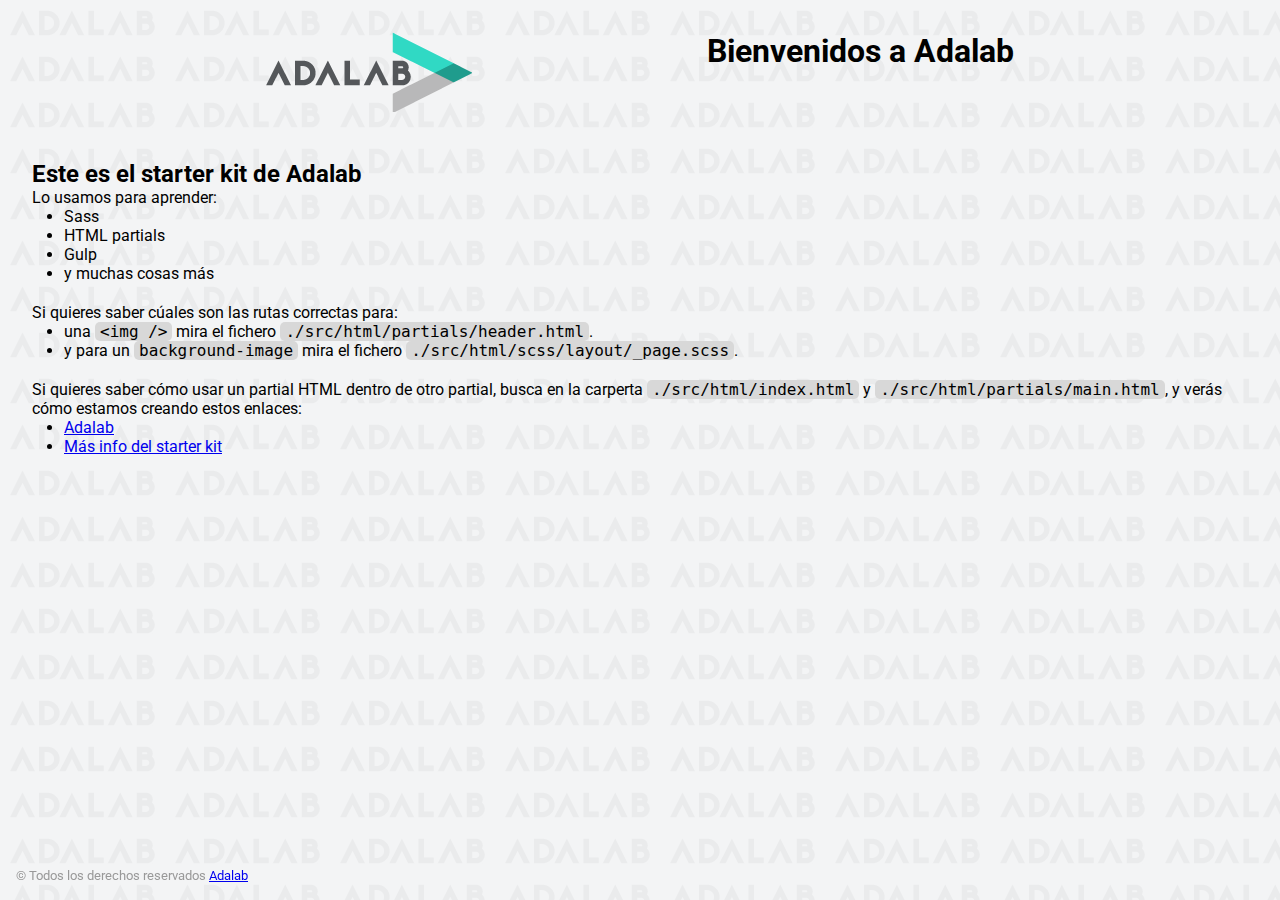
==== docs/index.html @ 31787363 "html, styles and JS to ddisplay characters list" ====
<!DOCTYPE html>
<html lang="es">
  <head>
    <meta charset="UTF-8" />
    <meta name="viewport" content="width=device-width, initial-scale=1" />
    <title>Adalab Web Starter Kit</title>
    <link href="https://fonts.googleapis.com/css?family=Roboto&display=swap" rel="stylesheet" />
    
    <link rel="icon" href="./images/favicon.png" />
    <link rel="stylesheet" href="./assets/main-62015576.css">
  </head>

  <body>
    <div class="page">
      <header class="page__header">
  <img src="./images/logo-adalab.png" alt="Adalab">
  <h1>Bienvenidos a Adalab</h1>
</header>

      <main class="page__main">
  <h2>Este es el starter kit de Adalab</h2>
  <p>Lo usamos para aprender:</p>
  <ul class="main__list">
    <li>Sass</li>
    <li>HTML partials</li>
    <li>Gulp</li>
    <li>y muchas cosas más</li>
  </ul>
  <p>Si quieres saber cúales son las rutas correctas para:</p>
  <ul class="main__list">
    <li>
      una <code class="code">&lt;img /&gt;</code> mira el fichero
      <code class="code">./src/html/partials/header.html</code>.
    </li>
    <li>
      y para un <code class="code">background-image</code> mira el fichero
      <code class="code">./src/html/scss/layout/_page.scss</code>.
    </li>
  </ul>
  <p>
    Si quieres saber cómo usar un partial HTML dentro de otro partial, busca en la carperta
    <code class="code">./src/html/index.html</code> y
    <code class="code">./src/html/partials/main.html</code>, y verás cómo estamos creando estos
    enlaces:
  </p>
  <ul class="main__list">
    <li>
      <a class="link__adalab" href="https://adalab.es">Adalab</a>

    </li>
    <li>
      <a class="{=$aClass}" href="./more-info.html">Más info del starter kit</a>

    </li>
  </ul>
</main>

      <footer class="page__footer">
  <small>
    &copy; Todos los derechos reservados
    <a class="link__adalab" href="https://adalab.es">Adalab</a>

  </small>
</footer>

    </div>
    <script src="./js/main.js"></script>
  </body>
</html>
---- docs/assets/main-62015576.css ----
*{box-sizing:border-box;margin:0;padding:0}.code{font-size:16px;background:#d8d8d8;padding:0 5px;border-radius:5px}.link__adalab:hover{background-color:#099d8d;color:#fff}.link__github:hover{background-color:#ccc;color:#000}body{padding:2rem;height:100vh;background-image:url(../images/bg-adalab.png);background-color:#f3f4f5;font-family:Roboto,sans-serif}.page__header{display:flex;justify-content:space-evenly;margin-bottom:3rem}.page__footer{position:fixed;left:0;bottom:0;width:100vw;padding:1rem;color:#999}.main__list{padding-left:2rem;padding-bottom:20px}
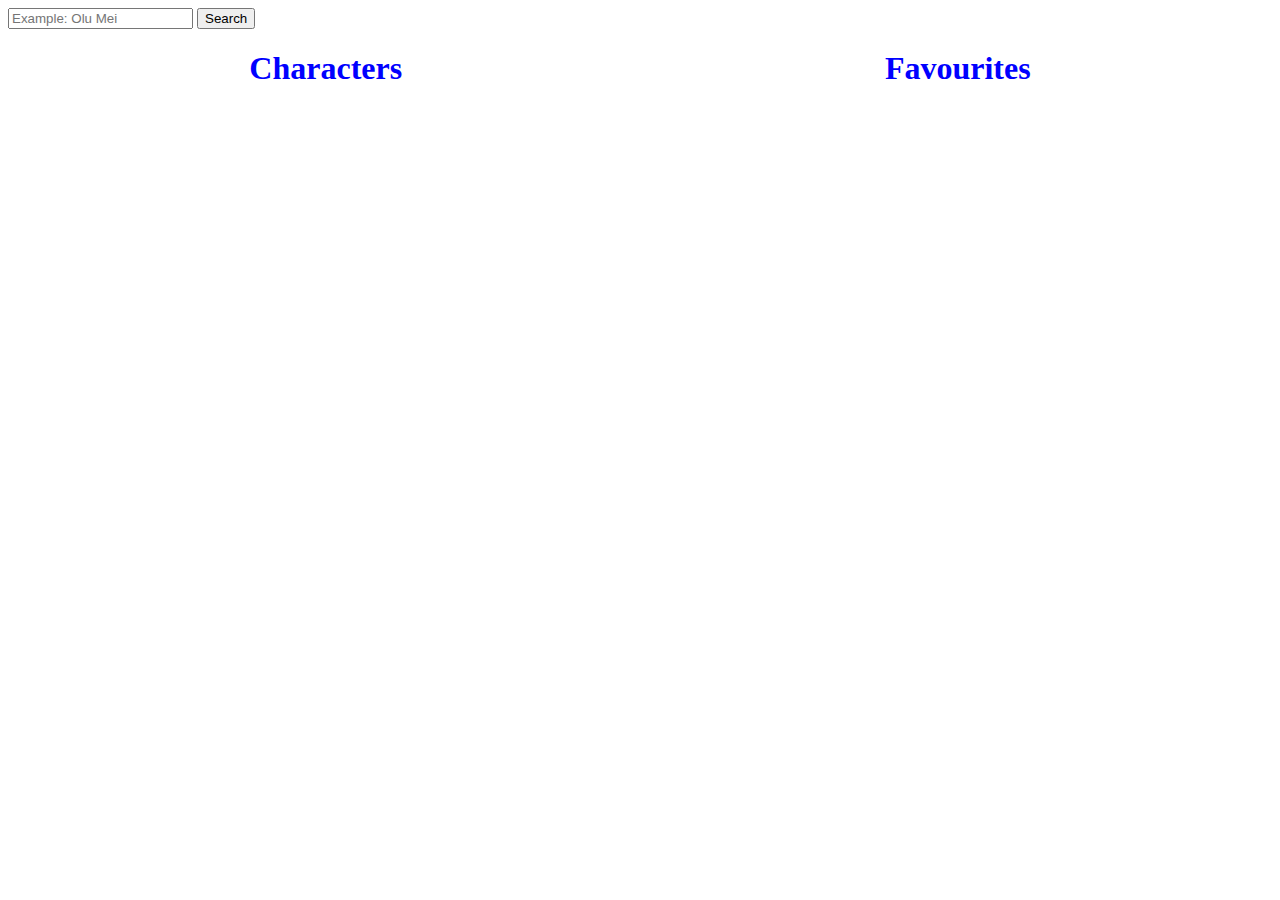
==== commit 1a3baaed: "Deployed new version of the page to production" ====
--- a/docs/index.html
+++ b/docs/index.html
@@ -1,69 +1,36 @@
 <!DOCTYPE html>
 <html lang="es">
-  <head>
-    <meta charset="UTF-8" />
-    <meta name="viewport" content="width=device-width, initial-scale=1" />
-    <title>Adalab Web Starter Kit</title>
-    <link href="https://fonts.googleapis.com/css?family=Roboto&display=swap" rel="stylesheet" />
+<head>
+    <meta charset="UTF-8">
+    <meta name="viewport" content="width=device-width, initial-scale=1.0">
+    <title>Evaluación final JS</title>
     
-    <link rel="icon" href="./images/favicon.png" />
-    <link rel="stylesheet" href="./assets/main-62015576.css">
-  </head>
+  <link rel="stylesheet" href="./assets/index-c879d4b2.css">
+</head>
+<body>
 
-  <body>
-    <div class="page">
-      <header class="page__header">
-  <img src="./images/logo-adalab.png" alt="Adalab">
-  <h1>Bienvenidos a Adalab</h1>
-</header>
+    <header></header>
+    <main>
 
-      <main class="page__main">
-  <h2>Este es el starter kit de Adalab</h2>
-  <p>Lo usamos para aprender:</p>
-  <ul class="main__list">
-    <li>Sass</li>
-    <li>HTML partials</li>
-    <li>Gulp</li>
-    <li>y muchas cosas más</li>
-  </ul>
-  <p>Si quieres saber cúales son las rutas correctas para:</p>
-  <ul class="main__list">
-    <li>
-      una <code class="code">&lt;img /&gt;</code> mira el fichero
-      <code class="code">./src/html/partials/header.html</code>.
-    </li>
-    <li>
-      y para un <code class="code">background-image</code> mira el fichero
-      <code class="code">./src/html/scss/layout/_page.scss</code>.
-    </li>
-  </ul>
-  <p>
-    Si quieres saber cómo usar un partial HTML dentro de otro partial, busca en la carperta
-    <code class="code">./src/html/index.html</code> y
-    <code class="code">./src/html/partials/main.html</code>, y verás cómo estamos creando estos
-    enlaces:
-  </p>
-  <ul class="main__list">
-    <li>
-      <a class="link__adalab" href="https://adalab.es">Adalab</a>
+        <form action="">
+            <input type="text" placeholder="Example: Olu Mei">
+            <button>Search</button>
+        </form>
+        <div class="characters_and_favourites">
+            
+            <section class="characters_section">
+                <h1 class="characters_title">Characters</h1>
+                <div class="characters_cards js_cards-container">
+                </div>       
+            </section>
 
-    </li>
-    <li>
-      <a class="{=$aClass}" href="./more-info.html">Más info del starter kit</a>
+            <section class="favourites_section">
+                <h1 class="favourites_title">Favourites</h1>
+            </section>
+        </div>
+    </main>
+    
 
-    </li>
-  </ul>
-</main>
-
-      <footer class="page__footer">
-  <small>
-    &copy; Todos los derechos reservados
-    <a class="link__adalab" href="https://adalab.es">Adalab</a>
-
-  </small>
-</footer>
-
-    </div>
     <script src="./js/main.js"></script>
-  </body>
-</html>
+</body>
+</html>--- a/docs/assets/index-c879d4b2.css
+++ b/docs/assets/index-c879d4b2.css
@@ -0,0 +1 @@
+.characters_and_favourites{display:flex;justify-content:space-around}.characters_section{max-width:60vw}.characters_title,.favourites_title{color:#00f;text-align:center}.characters_cards{display:flex;flex-wrap:wrap;gap:20px;justify-content:center}.characters_card{width:200px;height:300px;border:2px solid #ccc;border-radius:10px;box-shadow:0 4px 8px #0000001a;overflow:hidden;background-color:#fff;text-align:center;display:flex;flex-direction:column;justify-content:space-between}.card_img_container{width:100%;height:85%;display:flex;justify-content:center;align-items:center;overflow:hidden}.card_img{max-width:100%;max-height:100%}.card_text{padding:10px;font-size:12px;font-weight:700;color:#333;background-color:#fafafa}
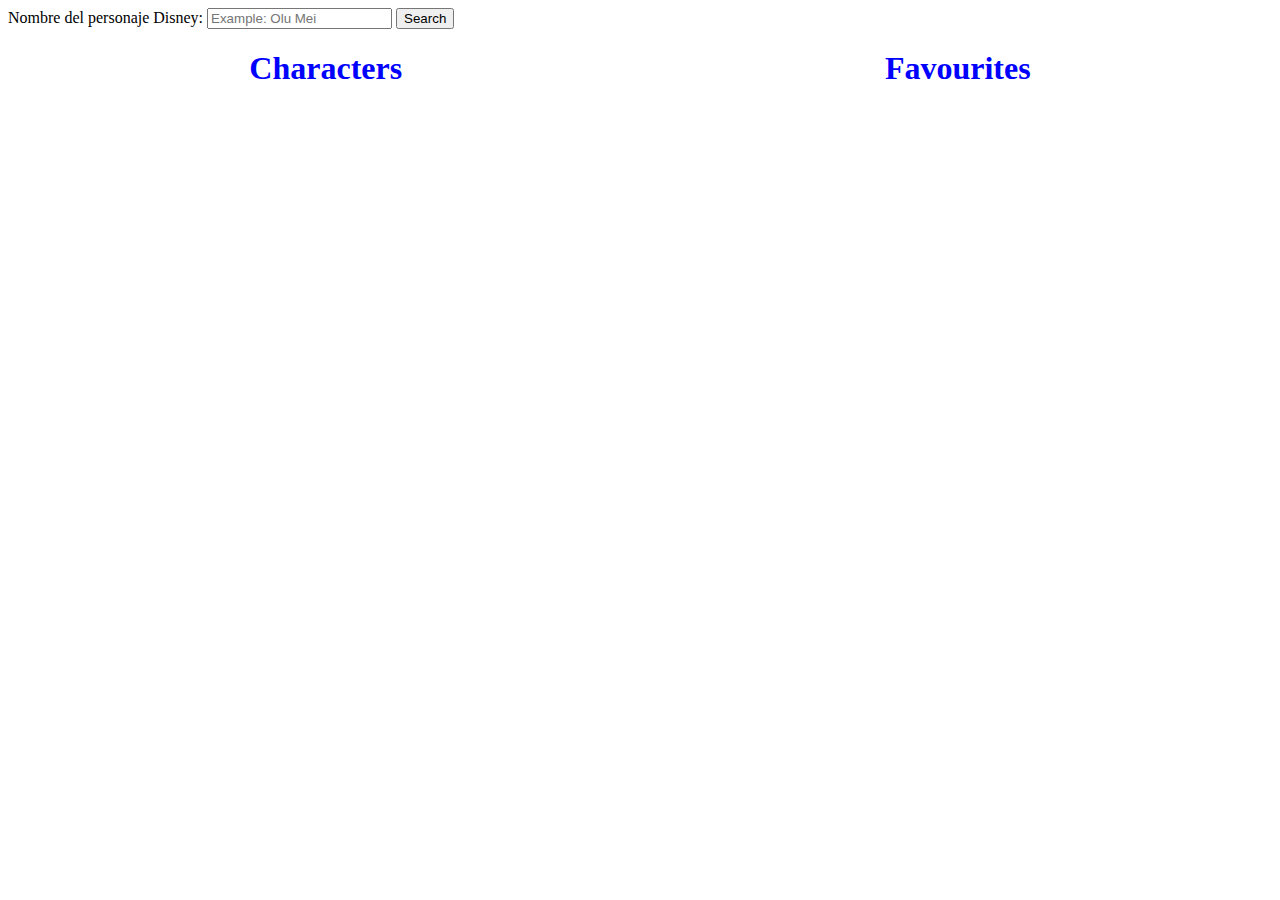
==== commit 91beefbc: "Deployed new version of the page to production" ====
--- a/docs/index.html
+++ b/docs/index.html
@@ -5,16 +5,19 @@
     <meta name="viewport" content="width=device-width, initial-scale=1.0">
     <title>Evaluación final JS</title>
     
-  <link rel="stylesheet" href="./assets/index-c879d4b2.css">
+  <link rel="stylesheet" href="./assets/index-97ce8f34.css">
 </head>
 <body>
 
     <header></header>
     <main>
 
-        <form action="">
-            <input type="text" placeholder="Example: Olu Mei">
-            <button>Search</button>
+        <form>
+            <label for="character">
+                Nombre del personaje Disney:
+                <input class="js_characterInput" type="text" name="character" id="character" placeholder="Example: Olu Mei">
+            </label>
+            <input class="js_searchButton" type="submit" value="Search">
         </form>
         <div class="characters_and_favourites">
             
@@ -26,6 +29,7 @@
 
             <section class="favourites_section">
                 <h1 class="favourites_title">Favourites</h1>
+                <div class="js_favourites-container"></div>
             </section>
         </div>
     </main>
--- a/docs/assets/index-97ce8f34.css
+++ b/docs/assets/index-97ce8f34.css
@@ -0,0 +1 @@
+.characters_and_favourites{display:flex;justify-content:space-around}.characters_section{max-width:60vw}.characters_title,.favourites_title{color:#00f;text-align:center}.characters_cards{display:flex;flex-wrap:wrap;gap:20px;justify-content:center}.characters_card{width:200px;height:300px;border:2px solid #ccc;border-radius:10px;box-shadow:0 4px 8px #0000001a;overflow:hidden;background-color:#fff;text-align:center;display:flex;flex-direction:column;justify-content:space-between}.card_img_container{width:100%;height:85%;display:flex;justify-content:center;align-items:center;overflow:hidden}.card_img{max-width:100%;max-height:100%}.card_text{padding:10px;font-size:12px;font-weight:700;color:#333;background-color:#fafafa}.favourite{background-color:#f08080}
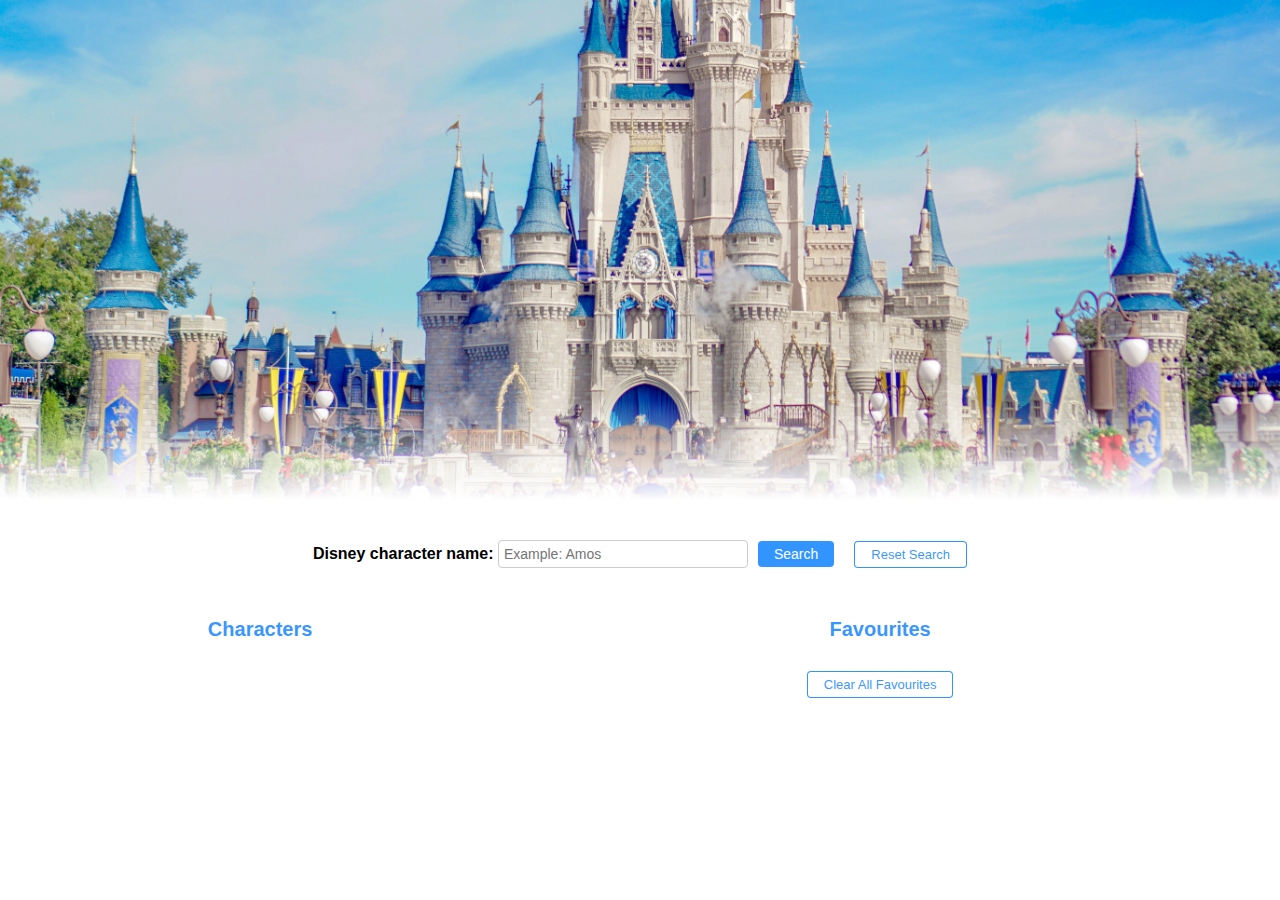
==== commit 41ae0d66: "Deployed new version of the page to production" ====
--- a/docs/index.html
+++ b/docs/index.html
@@ -5,33 +5,37 @@
     <meta name="viewport" content="width=device-width, initial-scale=1.0">
     <title>Evaluación final JS</title>
     
-  <link rel="stylesheet" href="./assets/index-97ce8f34.css">
+  <link rel="stylesheet" href="./assets/index-5d2c73f6.css">
 </head>
 <body>
 
-    <header></header>
-    <main>
+    <header class="header">
+    </header>
 
-        <form>
-            <label for="character">
-                Nombre del personaje Disney:
-                <input class="js_characterInput" type="text" name="character" id="character" placeholder="Example: Olu Mei">
+    <main class="main">
+
+        <form class="search-form">
+            <label for="character" class="search-label">
+                Disney character name:
+                <input class="character-input js_characterInput" type="text" name="character" id="character" placeholder="Example: Amos">
             </label>
-            <input class="js_searchButton" type="submit" value="Search">
+            <input class="search-button js_searchButton" type="submit" value="Search">
+            <button class="reset-button js_resetButton">Reset Search</button>
         </form>
+
         <div class="characters_and_favourites">
-            
             <section class="characters_section">
                 <h1 class="characters_title">Characters</h1>
                 <div class="characters_cards js_cards-container">
                 </div>       
             </section>
-
             <section class="favourites_section">
                 <h1 class="favourites_title">Favourites</h1>
-                <div class="js_favourites-container"></div>
+                <button class="clear-button js_clearButton">Clear All Favourites</button>
+                <div class="characters_cards js_favourites-container"></div>
             </section>
         </div>
+
     </main>
     
 
--- a/docs/assets/index-5d2c73f6.css
+++ b/docs/assets/index-5d2c73f6.css
@@ -0,0 +1 @@
+*{box-sizing:border-box;margin:0;padding:0;font-family:Arial,Helvetica,sans-serif}.header{width:100%;height:500px;background-image:url(../images/disney-castle.jpg);background-size:cover;background-position:center 100%;background-repeat:no-repeat;-webkit-mask-image:linear-gradient(white 80%,transparent);mask-image:linear-gradient(white 80%,transparent)}.main{margin:20px auto;padding:20px}.search-form{display:flex;justify-content:center;align-items:center;margin-bottom:20px}.search-label{margin-right:10px;font-weight:700}.character-input{padding:5px;font-size:14px;border:1px solid #ccc;border-radius:4px;width:250px}.search-button{padding:5px 16px;font-size:14px;background-color:#007bffcd;color:#fff;border:none;border-radius:4px;cursor:pointer;margin-right:20px}.search-button:hover{background-color:#0056b3;scale:.9}.reset-button,.clear-button{padding:5px 16px;font-size:13px;background-color:#fff;color:#007bffcd;border:1px solid rgba(0,123,255,.8039215686);border-radius:4px;cursor:pointer}.reset-button:hover,.clear-button:hover{scale:.9}.characters_and_favourites{display:flex;justify-content:space-around}.favourites_section{min-width:30vw;text-align:center}.characters_title,.favourites_title{color:#007bffcd;text-align:center;margin-block:30px;font-size:20px}.characters_cards{display:flex;flex-wrap:wrap;gap:20px;justify-content:center;margin-top:20px}.characters_card{width:150px;height:180px;border:1px solid rgba(0,123,255,.8039215686);border-radius:10px;box-shadow:0 4px 8px #0000001a;background-color:#fff;text-align:center;display:flex;flex-direction:column;justify-content:space-between}.card_img_container{width:100%;height:85%;display:flex;justify-content:center;align-items:center;padding:2px 5px}.card_img{max-width:100%;max-height:100%;border-radius:5px}.card_text{padding-bottom:10px;font-size:12px;font-weight:700;color:#003670}.favourite{background-color:#f0808093}
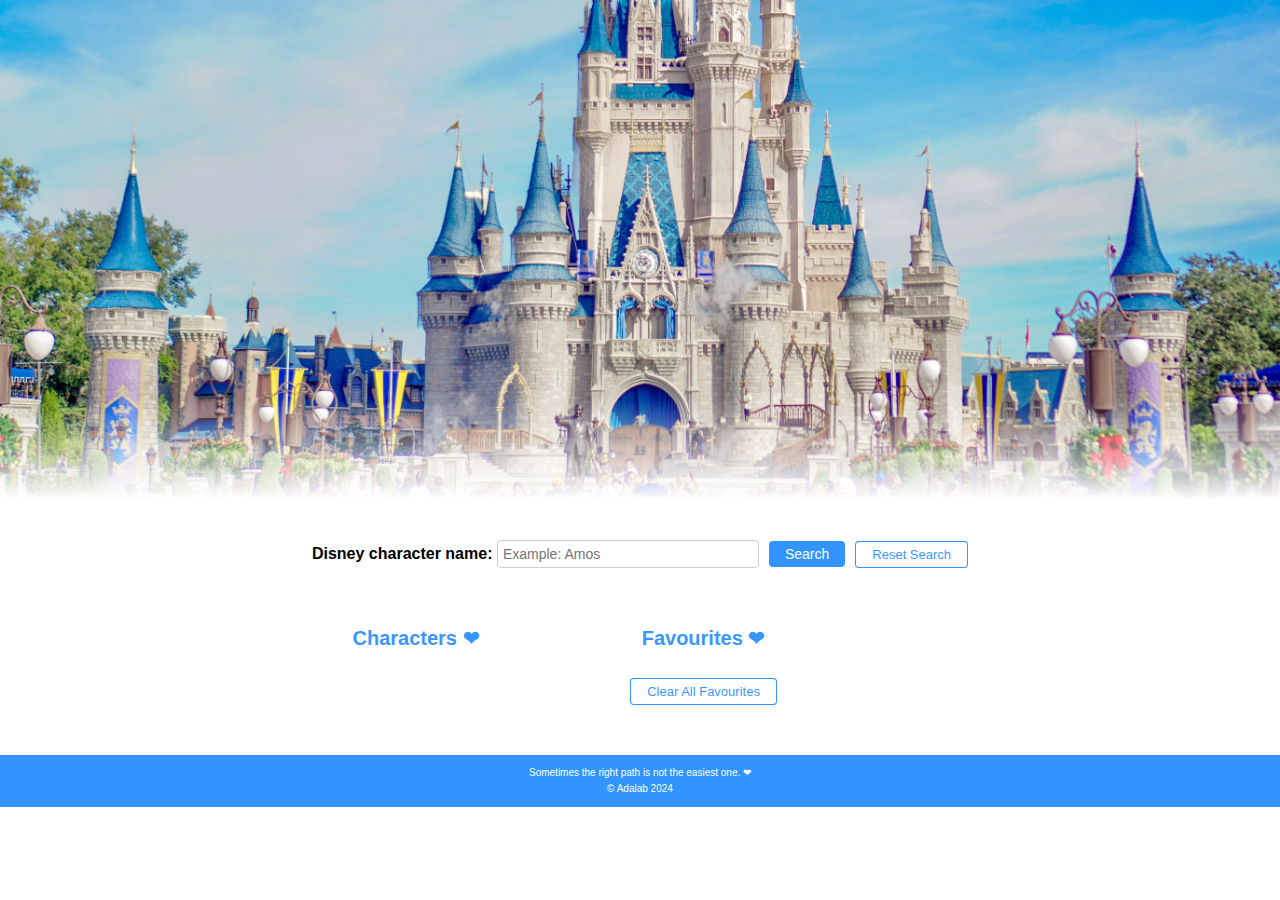
==== commit 8b67a98d: "Deployed new version of the page to production" ====
--- a/docs/index.html
+++ b/docs/index.html
@@ -4,13 +4,13 @@
     <meta charset="UTF-8">
     <meta name="viewport" content="width=device-width, initial-scale=1.0">
     <title>Evaluación final JS</title>
+    <link rel="icon" href="./images/favicon.png" />
     
-  <link rel="stylesheet" href="./assets/index-5d2c73f6.css">
+  <link rel="stylesheet" href="./assets/index-33396728.css">
 </head>
 <body>
 
-    <header class="header">
-    </header>
+    <header class="header"></header>
 
     <main class="main">
 
@@ -25,12 +25,12 @@
 
         <div class="characters_and_favourites">
             <section class="characters_section">
-                <h1 class="characters_title">Characters</h1>
+                <h1 class="characters_title">Characters ❤︎</h1>
                 <div class="characters_cards js_cards-container">
                 </div>       
             </section>
             <section class="favourites_section">
-                <h1 class="favourites_title">Favourites</h1>
+                <h1 class="favourites_title">Favourites ❤︎</h1>
                 <button class="clear-button js_clearButton">Clear All Favourites</button>
                 <div class="characters_cards js_favourites-container"></div>
             </section>
@@ -38,7 +38,12 @@
 
     </main>
     
+    <footer class="footer">
+        <p>Sometimes the right path is not the easiest one. ❤︎</p>
+        <p>&copy; Adalab 2024</p>   
+    </footer>
 
     <script src="./js/main.js"></script>
+    
 </body>
 </html>--- a/docs/assets/index-33396728.css
+++ b/docs/assets/index-33396728.css
@@ -0,0 +1 @@
+html,body,div,span,applet,object,iframe,h1,h2,h3,h4,h5,h6,p,blockquote,pre,a,abbr,acronym,address,big,cite,code,del,dfn,em,img,ins,kbd,q,s,samp,small,strike,strong,sub,sup,tt,var,b,u,i,center,dl,dt,dd,ol,ul,li,fieldset,form,label,legend,table,caption,tbody,tfoot,thead,tr,th,td,article,aside,canvas,details,embed,figure,figcaption,footer,header,hgroup,menu,nav,output,ruby,section,summary,time,mark,audio,video{box-sizing:border-box;margin:0;padding:0;border:0;font-size:100%;font:inherit;vertical-align:baseline}article,aside,details,figcaption,figure,footer,header,hgroup,menu,nav,section{display:block}body{line-height:1}ol,ul{list-style:none}blockquote,q{quotes:none}blockquote:before,blockquote:after,q:before,q:after{content:"";content:none}table{border-collapse:collapse;border-spacing:0}:root{font-family:Arial,Helvetica,sans-serif;font-optical-sizing:auto;font-weight:400;--blue-1-color: #007bffcd;--blue-2-color: #0056b3;--blue-3-color: #003670}.header{width:100%;height:500px;background-image:url(../images/disney-castle.jpg);background-size:cover;background-position:center 100%;background-repeat:no-repeat;-webkit-mask-image:linear-gradient(white 80%,transparent);mask-image:linear-gradient(white 80%,transparent)}.main{margin:20px auto;padding:10px}.search-form{display:flex;flex-direction:column;justify-content:center;align-items:flex-start;margin-bottom:20px}@media (min-width: 768px){.search-form{flex-direction:row}}.search-label{font-weight:700}.character-input{padding:5px;font-size:14px;border:1px solid #ccc;border-radius:4px;width:250px;margin-block:10px}.search-button{padding:5px 16px;font-size:14px;background-color:var(--blue-1-color);color:#fff;border:none;border-radius:4px;cursor:pointer;margin-bottom:8px;align-self:flex-start}@media (min-width: 768px){.search-button{margin:0 10px;align-self:center}}.search-button:hover{background-color:var(--blue-2-color);transform:scale(.9)}.reset-button,.clear-button{padding:5px 16px;font-size:13px;background-color:#fff;color:var(--blue-1-color);border:1px solid var(--blue-1-color);border-radius:4px;cursor:pointer;align-self:flex-start}@media (min-width: 768px){.reset-button,.clear-button{align-self:center}}.reset-button:hover,.clear-button:hover{transform:scale(.9)}.characters_and_favourites{display:flex;justify-content:center}.favourites_section{min-width:50%;text-align:center}@media (min-width: 768px){.favourites_section{min-width:35vw;max-width:35vw;padding-inline:20px}}.characters_title,.favourites_title{color:var(--blue-1-color);text-align:center;margin-block:30px;font-size:20px;font-weight:700}.characters_cards{display:flex;flex-wrap:wrap;gap:20px;justify-content:center;margin-top:20px}.characters_card{width:130px;height:180px;border:1px solid var(--blue-1-color);border-radius:10px;box-shadow:0 4px 8px #0000001a;text-align:center;display:flex;flex-direction:column;justify-content:space-between}.card_img_container{width:100%;height:85%;display:flex;justify-content:center;align-items:center;padding:2px 5px}.card_img{max-width:100%;max-height:100%;border-radius:5px}.card_text{padding-bottom:10px;font-size:12px;font-weight:700;color:var(--blue-3-color)}.favourite{background-color:#adc5e6}.footer{background-color:var(--blue-1-color);color:#fff;text-align:center;font-size:10px;padding-block:10px;width:100%;line-height:16px}
